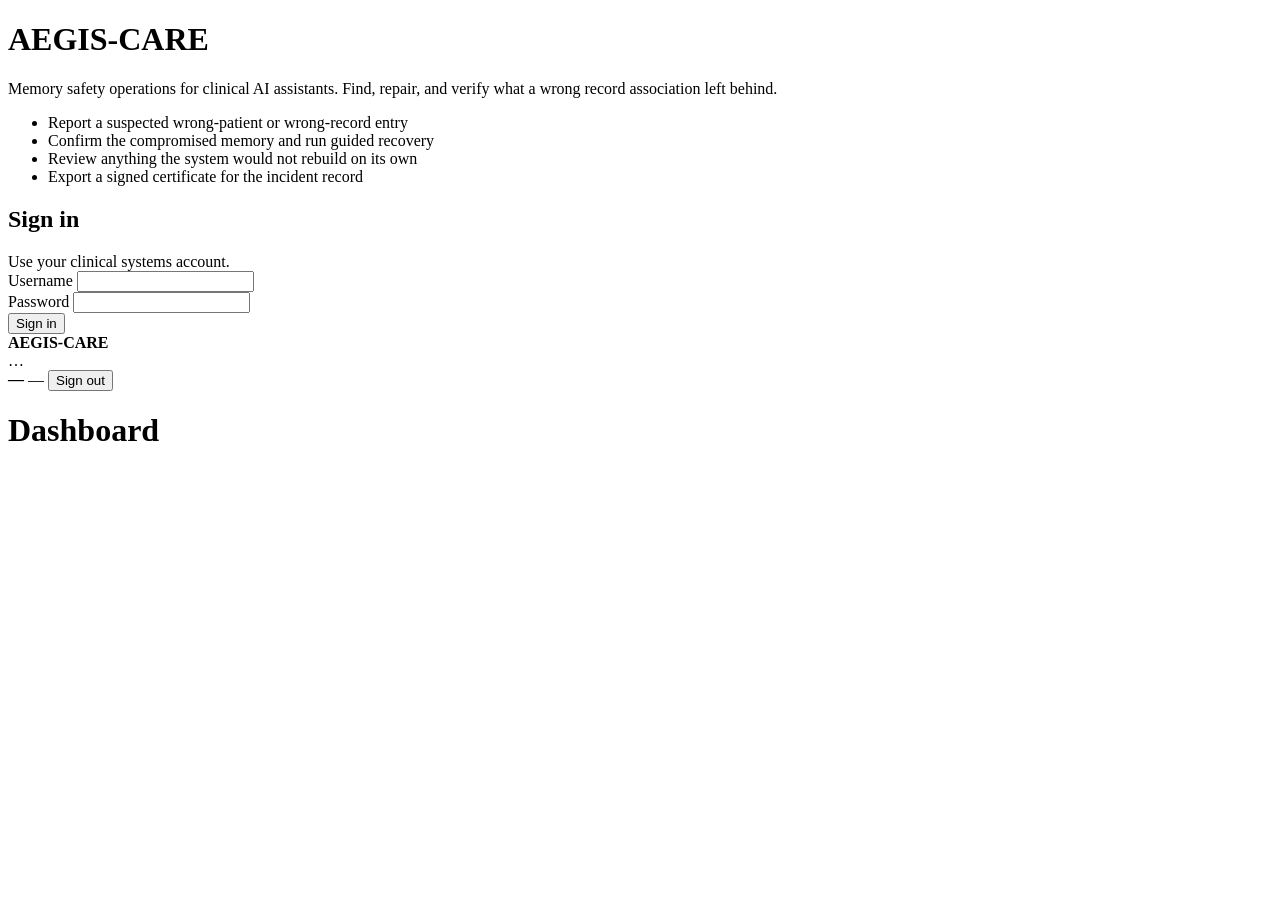
==== aegis_care/web/ops.html @ b6838b06 "Add clinical operations console A demonstration UI is not a product. This adds the application a cli" ====
<!doctype html>
<html lang="en">
<head>
  <meta charset="utf-8">
  <meta name="viewport" content="width=device-width, initial-scale=1">
  <title>AEGIS-Care Operations Console</title>
  <link rel="stylesheet" href="/static/ops.css">
</head>
<body>

<!-- ===================== SIGN IN ===================== -->
<div id="signin">
  <div class="signin-card">
    <div class="signin-brand">
      <h1>AEGIS<span>-CARE</span></h1>
      <div class="tag">Memory safety operations for clinical AI assistants.
        Find, repair, and verify what a wrong record association left behind.</div>
      <ul>
        <li>Report a suspected wrong-patient or wrong-record entry</li>
        <li>Confirm the compromised memory and run guided recovery</li>
        <li>Review anything the system would not rebuild on its own</li>
        <li>Export a signed certificate for the incident record</li>
      </ul>
    </div>
    <div class="signin-form">
      <h2>Sign in</h2>
      <div class="sub">Use your clinical systems account.</div>
      <form id="signin-form">
        <div class="field">
          <label for="username">Username</label>
          <input id="username" name="username" autocomplete="username" required>
        </div>
        <div class="field">
          <label for="password">Password</label>
          <input id="password" name="password" type="password"
                 autocomplete="current-password" required>
        </div>
        <div id="signin-error"></div>
        <button class="btn block" type="submit" id="signin-btn">Sign in</button>
      </form>
      <div class="accounts" id="accounts"></div>
    </div>
  </div>
</div>

<!-- ===================== APP ===================== -->
<div id="shell">
  <aside id="sidebar">
    <div class="brand">
      <b>AEGIS<span>-CARE</span></b>
      <div class="env" id="env-badge">…</div>
    </div>
    <nav id="nav"></nav>
    <div class="who">
      <b id="who-name">—</b>
      <span id="who-role">—</span>
      <button id="signout">Sign out</button>
    </div>
  </aside>

  <div id="main">
    <div id="topbar">
      <h1 id="page-title">Dashboard</h1>
      <span class="crumb" id="page-crumb"></span>
      <div class="grow"></div>
      <div id="topbar-actions"></div>
    </div>
    <div id="content"></div>
  </div>
</div>

<div id="toast"></div>

<!-- ===================== DIALOGS ===================== -->
<dialog id="dlg">
  <div class="dh"><h3 id="dlg-title">—</h3><p id="dlg-sub"></p></div>
  <div class="db" id="dlg-body"></div>
  <div class="df" id="dlg-foot"></div>
</dialog>

<script src="/static/ops.js"></script>
</body>
</html>
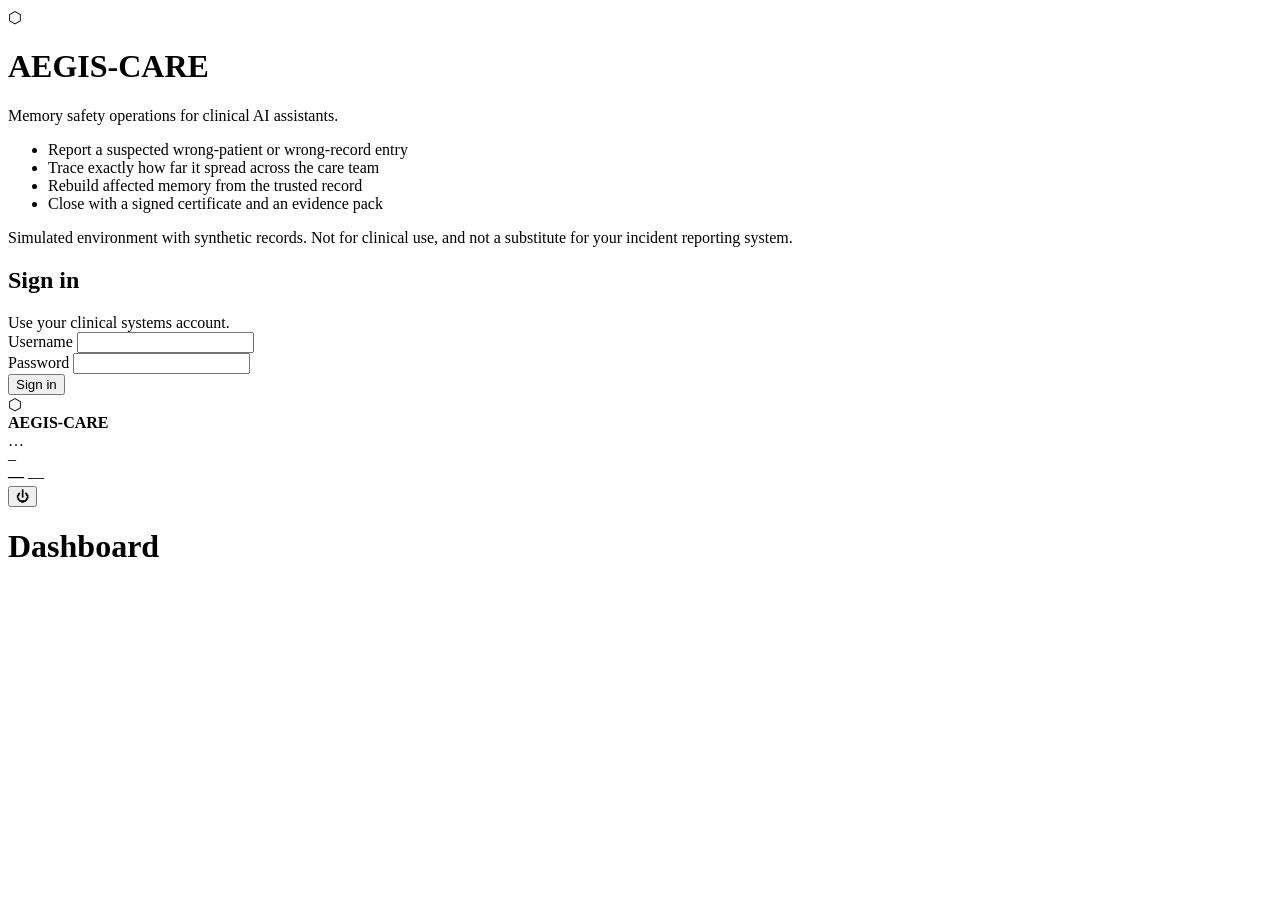
==== commit 2403ee78: "Redesign the console and add a contamination spread view The interface was boxy and flat: uniform bo" ====
--- a/aegis_care/web/ops.html
+++ b/aegis_care/web/ops.html
@@ -12,15 +12,19 @@
 <div id="signin">
   <div class="signin-card">
     <div class="signin-brand">
+      <div class="logo">⬡</div>
       <h1>AEGIS<span>-CARE</span></h1>
-      <div class="tag">Memory safety operations for clinical AI assistants.
-        Find, repair, and verify what a wrong record association left behind.</div>
+      <div class="tag">Memory safety operations for clinical AI assistants.</div>
       <ul>
         <li>Report a suspected wrong-patient or wrong-record entry</li>
-        <li>Confirm the compromised memory and run guided recovery</li>
-        <li>Review anything the system would not rebuild on its own</li>
-        <li>Export a signed certificate for the incident record</li>
+        <li>Trace exactly how far it spread across the care team</li>
+        <li>Rebuild affected memory from the trusted record</li>
+        <li>Close with a signed certificate and an evidence pack</li>
       </ul>
+      <div class="foot">
+        Simulated environment with synthetic records. Not for clinical use, and
+        not a substitute for your incident reporting system.
+      </div>
     </div>
     <div class="signin-form">
       <h2>Sign in</h2>
@@ -28,7 +32,8 @@
       <form id="signin-form">
         <div class="field">
           <label for="username">Username</label>
-          <input id="username" name="username" autocomplete="username" required>
+          <input id="username" name="username" autocomplete="username" required
+                 autocapitalize="off" spellcheck="false">
         </div>
         <div class="field">
           <label for="password">Password</label>
@@ -36,7 +41,7 @@
                  autocomplete="current-password" required>
         </div>
         <div id="signin-error"></div>
-        <button class="btn block" type="submit" id="signin-btn">Sign in</button>
+        <button class="btn block lg" type="submit" id="signin-btn">Sign in</button>
       </form>
       <div class="accounts" id="accounts"></div>
     </div>
@@ -47,14 +52,20 @@
 <div id="shell">
   <aside id="sidebar">
     <div class="brand">
-      <b>AEGIS<span>-CARE</span></b>
-      <div class="env" id="env-badge">…</div>
+      <div class="logo">⬡</div>
+      <div>
+        <b>AEGIS<span>-CARE</span></b>
+        <div class="env" id="env-badge">…</div>
+      </div>
     </div>
     <nav id="nav"></nav>
     <div class="who">
-      <b id="who-name">—</b>
-      <span id="who-role">—</span>
-      <button id="signout">Sign out</button>
+      <div class="av" id="who-av">–</div>
+      <div class="meta">
+        <b id="who-name">—</b>
+        <span id="who-role">—</span>
+      </div>
+      <button id="signout" title="Sign out">⏻</button>
     </div>
   </aside>
 
@@ -71,7 +82,6 @@
 
 <div id="toast"></div>
 
-<!-- ===================== DIALOGS ===================== -->
 <dialog id="dlg">
   <div class="dh"><h3 id="dlg-title">—</h3><p id="dlg-sub"></p></div>
   <div class="db" id="dlg-body"></div>
@@ -79,5 +89,6 @@
 </dialog>
 
 <script src="/static/ops.js"></script>
+<script src="/static/ops-views.js"></script>
 </body>
 </html>
